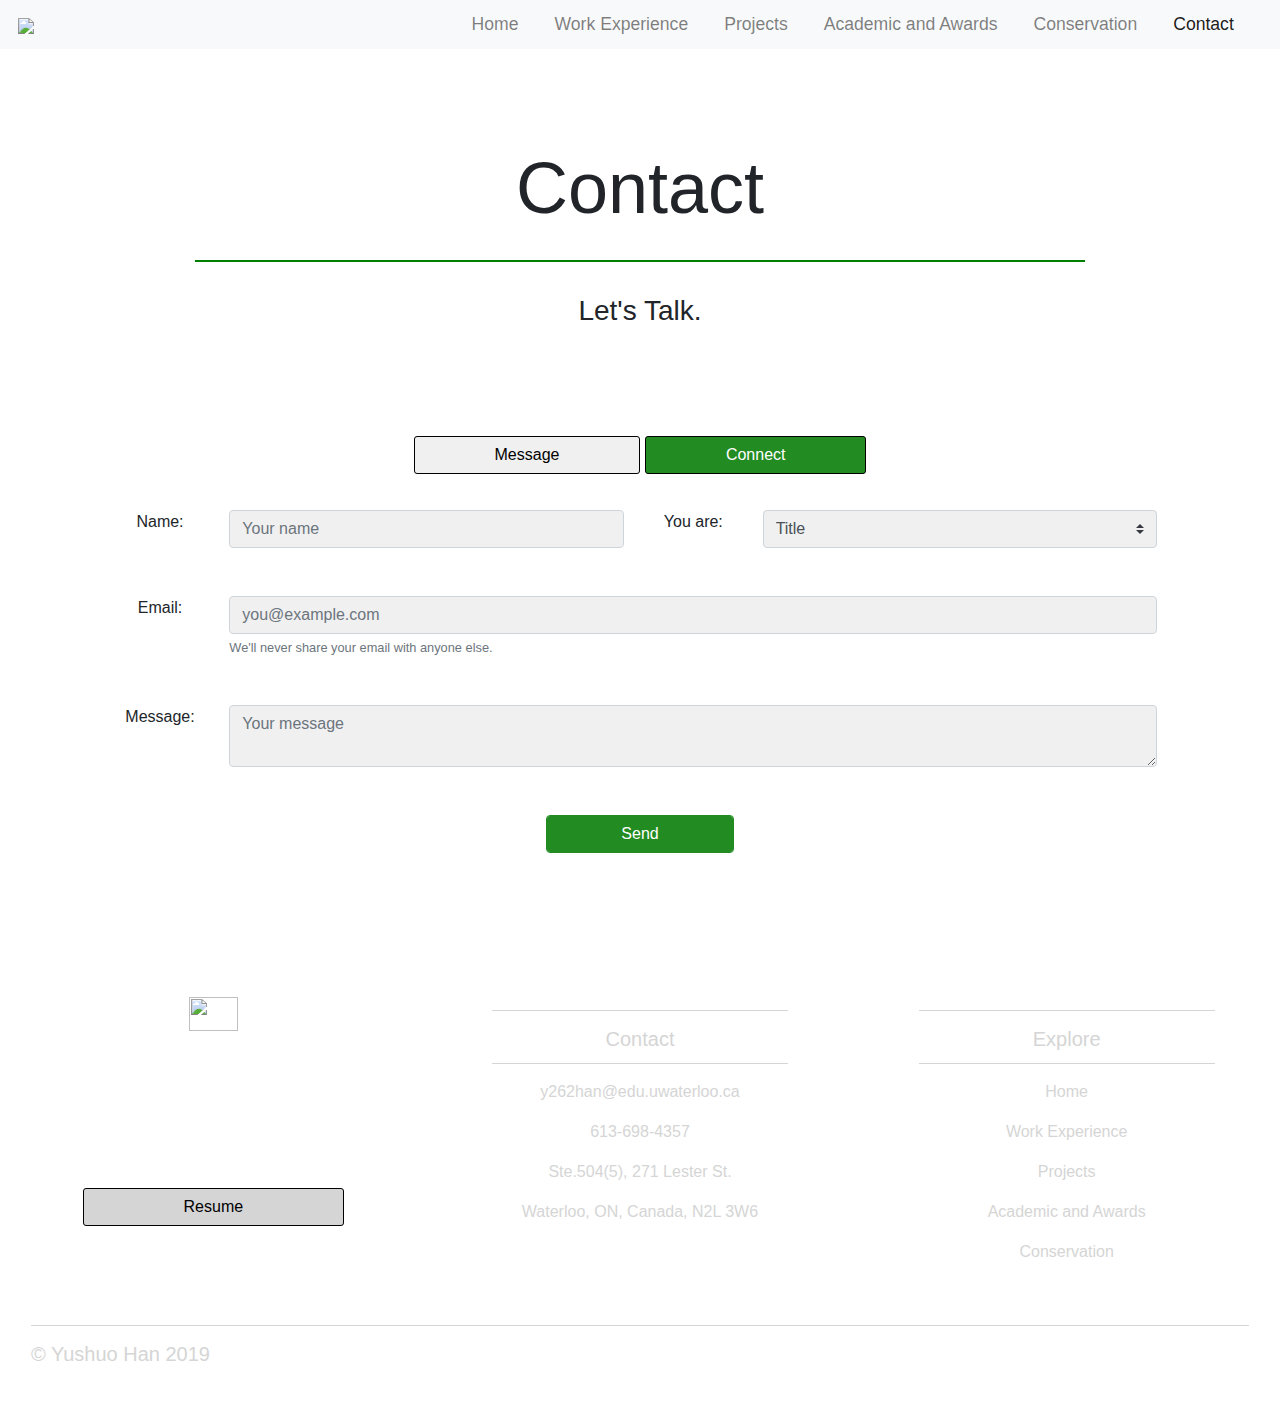
==== Contact.html @ f84a6a72 "Debug contact form" ====
<!DOCTYPE html>
<html lang="en">
<head>
	<meta charset="utf-8">
	<meta name="viewport" content="width=device-width, initial-scale=1">
	<title>Contact</title>
	<link rel="stylesheet" href="https://maxcdn.bootstrapcdn.com/bootstrap/4.0.0/css/bootstrap.min.css">
	<link rel="stylesheet" href="https://cdn.rawgit.com/konpa/devicon/df6431e323547add1b4cf45992913f15286456d3/devicon.min.css">
	<script src="https://ajax.googleapis.com/ajax/libs/jquery/3.3.1/jquery.min.js"></script>
	<script src="https://cdnjs.cloudflare.com/ajax/libs/popper.js/1.12.9/umd/popper.min.js"></script>
	<script src="https://maxcdn.bootstrapcdn.com/bootstrap/4.0.0/js/bootstrap.min.js"></script>
	<script src="https://use.fontawesome.com/releases/v5.0.8/js/all.js"></script>
	<link href="style.css" rel="stylesheet">
	<link rel="stylesheet" href="https://cdnjs.cloudflare.com/ajax/libs/animate.css/3.7.2/animate.min.css" />
</head>
<body>
<!-- Navigation -->
<nav class="navbar navbar-expand-md navbar-light bg-light sticky-top">
<div class="container-fluid">
	<a class="navbar-brand" href="main.html"><img src="img/NewYushuoLogoTrans.png"></a>
	<button class="navbar-toggler" type="button" data-toggle="collapse"
	data-target="#navbarResponsive">
		<span class="navbar-toggler-icon"></span>
	</button>
	<div class="collapse navbar-collapse" id="navbarResponsive">
		<ul class="navbar-nav ml-auto">
			<li class="nav-item">
				<a class="nav-link" href="main.html">Home</a>
			</li>
			<li class="nav-item">
				<a class="nav-link" href="WorkExperience.html">Work Experience</a>
			</li>
			<li class="nav-item">
				<a class="nav-link" href="Projects.html">Projects</a>
			</li>
			<li class="nav-item">
				<a class="nav-link" href="Academics.html">Academic and Awards</a>
			</li>
			<li class="nav-item">
				<a class="nav-link" href="Conservation.html">Conservation</a>
			</li>
			<li class="nav-item active">
				<a class="nav-link" href="Contact.html">Contact</a>
			</li>
		</ul>
	</div>
</div>
</nav>

<!--- contact section -->
<div class="container-fluid padding contact-header">
	<div class="row welcome text-center">
		<div class="col-12">
			<h1 class="display-3 headingstyled">Contact</h1>
		</div>
		<hr>
		<div class="col-12">
			<h3>Let's Talk.</h3>
		</div>
	</div>	
</div>

<div class="container-fluid padding" style="margin-top:20px;">
	<div class="contact-nav">
    	<button type="button" class="btn btn btn-primary contact-btn" id="contactbtn1" onclick="showForm()">Message</button>
    	<button type="button" class="btn btn btn-primary contact-btn" id="contactbtn2" onclick="showConnect()">Connect</button>
	</div>
	<div class="padding text-center" id="msg-form">
		<div class="text-center contact-form">
			<form class="form-horizontal" action="contact-form-handler.php" method="post">
				<div class="row form-group contact-nav">
					<div class="col-lg-1"></div>
					<label for = "contact-name" class="col-lg-1 control-label">Name:</label>
					<div class="col-lg-4">
						<input name="name" type = "text" class="form-control" id="contact-name" 
						placeholder="Your name" style="background-color: #F0F0F0" required>
					</div>
					<label for = "contact-name" class="col-lg-1 control-label">You are:</label>
					<div class="col-lg-4">
						<select name="title" class="custom-select form-control" style="background-color: #F0F0F0">
							<option selected>Title</option>
							<option value="student">Student</option>
							<option value="employer">Employer</option>
							<option value="professor">Professor</option>
							<option value="others">Others</option>
						</select>
					</div>
				</div>
				<div class="row form-group contact-nav">
					<div class="col-lg-1"></div>
					<label for = "contact-email" class="col-lg-1 control-label">Email:</label>
					<div class="col-lg-9">
						<input name="email" type = "email" class="form-control" id="contact-email" placeholder="you@example.com" style="background-color: #F0F0F0" required>
						<small id="emailHelp" class="form-text text-muted" style="text-align: left;">We'll never share your email with anyone else.</small>
					</div>
				</div>
				<div class="row form-group contact-nav">
					<div class="col-lg-1"></div>
					<label for = "contact-msg" class="col-lg-1 control-label">Message:</label>
					<div name="message" class="col-lg-9">
						<textarea class="form-control" row="10" placeholder="Your message" style="background-color: #F0F0F0" required></textarea>
					</div>
				</div>
				<div class="row form-group contact-footer text-center">
					<div class="col-lg-12">
						<input type="submit" class="form-control submitbtn btn btn-primary" value="Send">
					</div>
				</div>
			</form>
		</div>
	</div>
	<div class="row text-center padding" id="connect-page" style="display:none">
		<div class="col-ls-12 col-sm-12 col-md-6 col-xl-6">
			<div class="row" style="transform: translateX(10%); transform: translateY(15%);">
				<div class="col-xs-12 col-sm-6 col-md-4 col-xl-3">
					<a href="https://github.com/shawnhan108" target="_blank"><i class="fab fa-github" id="contact-social-button1"></i></a>
				</div>
				<div class="col-xs-12 col-sm-6 col-md-4 col-xl-3">
					<a href="https://www.linkedin.com/in/yushuo-han/" target="_blank"><i class="fab fa-linkedin" id="contact-social-button2"></i></a>
				</div>
				<div class="col-xs-12 col-sm-6 col-md-4 col-xl-3">
					<a href="https://www.instagram.com/shawnhan108/?hl=en" target="_blank"><i class="fab fa-instagram" id="contact-social-button3"></i></a>
				</div>
				<div class="col-xs-12 col-sm-6 col-md-4 col-xl-3">
					<a href="https://www.facebook.com/shawn.han.771" target="_blank"><i class="fab fa-facebook-square" id="contact-social-button4"></i></a>
				</div>
			</div>
		</div>
		<div class="col-ls-12 col-sm-12 col-md-6 col-xl-6" id="contact-basic-info">
			<p><span class="fas fa-map-marker-alt" style="margin-right: 2em"></span>Waterloo, Canada</p>
			<p><span class="fas fa-envelope" style="margin-right: 2em"></span>y262han@edu.uwaterloo.ca</p>
			<p><span class="fas fa-phone" style="margin-right: 2em"></span>613-698-4357</p>
			<a href="resume.pdf" target="_blank"><p><span class="fas fa-copy" style="margin-right: 2em"></span>Resume</p></a>
		</div>
	</div>
</div>
<script>
	function showConnect(){
		document.getElementById("msg-form").style.display='none';
		document.getElementById("connect-page").style.display='';
		document.getElementById("contactbtn1").style.color = "white";
		document.getElementById("contactbtn1").style.backgroundColor = "#228B22";
		document.getElementById("contactbtn2").style.color = "#000000";
		document.getElementById("contactbtn2").style.backgroundColor = "#F0F0F0";
	}
	function showForm(){
		document.getElementById("msg-form").style.display='';
		document.getElementById("connect-page").style.display='none';
		document.getElementById("contactbtn1").style.color = "#000000";
		document.getElementById("contactbtn1").style.backgroundColor = "#F0F0F0";
		document.getElementById("contactbtn2").style.color = "white";
		document.getElementById("contactbtn2").style.backgroundColor = "#228B22";
	}
</script>

<!--- Footer -->
<footer>
	<div class="container-fluid padding">
		<div class="row text-center">
			<div class="col-md-4">
				<img src="img/FooterLogo.png" id="footer_logo">
				<div class="row">
					<div class="col-md-3 padding">
						<a href="https://github.com/shawnhan108" target="_blank"><i class="fab fa-github"></i></a>
					</div>
					<div class="col-md-3 padding">
						<a href="https://www.linkedin.com/in/yushuo-han/" target="_blank"><i class="fab fa-linkedin"></i></a>
					</div>
					<div class="col-md-3 padding">
						<a href="https://www.facebook.com/shawn.han.771" target="_blank"><i class="fab fa-facebook-square"></i></a>
					</div>
					<div class="col-md-3">
						<a href="https://www.instagram.com/shawnhan108/?hl=en" target="_blank"><i class="fab fa-instagram" id="ins-icon-small"></i></a>
					</div>
				</div>
				<a href="resume.pdf" target="_blank"><button type="button" class="btn footerbtn">Resume</button></a>
			</div>
			<div class="col-md-4">
				<hr class="light">
				<h5>Contact</h5>
				<hr class="light">
				<p>y262han@edu.uwaterloo.ca</p>
				<p>613-698-4357</p>
				<p>Ste.504(5), 271 Lester St.</p>
				<p>Waterloo, ON, Canada, N2L 3W6 </p>
			</div>
			<div class="col-md-4">
				<hr class="light">
				<h5>Explore</h5>
				<hr class="light">
				<a href="main.html"><p class="footerLink">Home</p></a>
				<a href="WorkExperience.html"><p class="footerLink">Work Experience</p></a>
				<a href="Projects.html"><p class="footerLink">Projects</p></a>
				<a href="Academics.html"><p class="footerLink">Academic and Awards</p></a>
				<a href="Conservation.html"><p class="footerLink">Conservation</p></a>
			</div>
		</div>
		<div class="col-12">
			<hr class="light-100">
			<h5>&copy; Yushuo Han 2019</h5>
		</div>
	</div>
</footer>

</body>
</html>
---- style.css ----
@import url('https://fonts.googleapis.com/css?family=Poppins:400,500,700');
@import url('https://fonts.googleapis.com/css?family=Raleway')
@import url('https://fonts.googleapis.com/css?family=Oswald')
html, body{
  height:100%;
  width: 100%;
  font-family: 'Poppins', sans-serif;
  color: #222;
}
.navbar{
  padding:.2rem;
}
.navbar-nav li{
  padding-right:20px;
}
.nav-link{
  font-size: 1.1em !important;
}
.carousel-inner img{
  width: 100%;
  height: 100%;
}
.carousel-caption{
  position: absolute;
  top: 35%;
  transform: translateY(-100%);
  transform: translateX(+30%);
}
.carousel-caption h1{
  font-size: 500%;
  text-transform: uppercase;
  text-shadow: 1px 1px 10px #100;
}
.carousel-caption h3{
  font-size: 200%;
  font-weight: 500;
  text-shadow: 1px 1px 10px #000;
  padding-bottom: 1rem;
}
.btn-primary{
  background-color: #228B22;
  border: 1px solid #228B22;
}
.btn-primary:hover{
  background-color: #006400;
  border: 1px solid #006400;
}
.footerbtn{
  border-radius: 3px;
  border: solid #000 1px;
  padding-left: 100px;
  padding-right:100px;
  background-color: #D5D5D5;
}
.submitbtn{
  position:center;
  width:15%;
}
.footerbtn:hover{
  background-color: #fff;
}
#uwlogo{
  height: 100%;
  width: 50%;
}
#footer_logo{
  height: 35%;
  width: 35%;
}
.contact-btn{
  border-radius: 3px;
  border: solid #000 1px;
  padding-left: 80px;
  padding-right:80px;
  margin-bottom: 20px;
}
.contact-btn:hover{
  background-color: #006400;
  border: 1px solid #006400;
}
.gitbtn{
  border-radius: 3px;
  border: solid #000 1px;
  padding-left: 20px;
  padding-right:20px;
  margin-bottom: 10px;
  margin-left: 30px;
  margin-right: 20px;
  background-color: #228B22;
}
.gitbtn:hover{
  background-color: #000000;
}
#contactbtn1{
  color: #000000;
  background-color: #F0F0F0;
}
#contactbtn2{
  background-color: #228B22;
}
.contact-nav{
  text-align: center;
}
.contact-form{
  text-align: center;
}
.text-button{
  border-radius: 9px;
  font-family: 'Oswald', sans-serif;
  color: #228B22;
  font-size: 135%;
  padding: 8px 60px;
  border: solid #000 2px;
  text-decoration: none;
}
#textbox1, #textbox2, #textbox3{
  animation-delay: .3s;
}
#work1, #work2{
  animation-duration: 2s;
}
.fa-edit,.fa-star,.fa-wrench{
  font-size: 2rem;
}
.card{
  border: 2px solid #008000;
}
.about-card-title{
  color: #008000;
}
.padding {
  padding-bottom: 2rem;
}
.welcome{
  width: 75%;
  margin: 0 auto;
  padding-top: 2rem;
}
.welcome hr{
  border-top: 2px solid #008000;
  width: 95%;
  margin-top: .3rem;
  margin-bottom: 1rem;
}
.devicon-python-plain{
  font-size: 5rem;
}
.devicon-java-plain{
  font-size: 5rem;
}
.devicon-c-plain-wordmark{
  font-size: 5rem;
}
.devicon-html5-plain{
  font-size: 5rem;
}
.devicon-css3-plain{
  font-size: 5rem;
}
.devicon-javascript-plain{
  font-size: 5rem;
}
.devicon-mysql-plain{
  font-size: 5rem;
}
.devicon-bootstrap-plain{
  font-size: 5rem;
}
.devicon-react-original{
  font-size: 5rem;
}
.devicon-python-plain, .devicon-java-plain, .devicon-nodejs-plain, .devicon-c-plain-wordmark, .devicon-angularjs-plain, .devicon-html5-plain, .devicon-css3-plain, .devicon-javascript-plain, .devicon-mysql-plain, .devicon-bootstrap-plain, .devicon-react-original{
  font-size: 4em;
  margin: 1rem;
}
.fa-github, .fa-linkedin, .fa-facebook-square, .fa-instagram{
  font-size:2.5em;
  margin: 2rem;
}
#contact-social-button1,#contact-social-button2,#contact-social-button3,#contact-social-button4{
  font-size:4em;
  margin: 1rem;
}
#contact-social-button1{
  color: #000;
}
#contact-social-button2{
  color: #0573A6;
}
#contact-social-button3{
  color: #A43F7D;
}
#contact-social-button4{
  color: #4166BC;
}
#contact-social-button1:hover{
  color: #69706B;
}
#contact-social-button2:hover{
  color: #5063f4;
}
#contact-social-button3:hover{
  color: #aa77b2;
}
#contact-social-button4:hover{
  color: #495ad8;
}
.contact-header{
  background: url(img/contact_header.jpg) no-repeat;
  background-size: cover;
  background: filter: brightness(150%);
  padding-top: 3rem;
  padding-bottom: 4rem;
}
.work-exp-header{
  background: url(img/work_exp_header.jpg) no-repeat;
  background-size: cover;
  position: center;
  background: filter: brightness(150%);
  padding-top: 3rem;
  padding-bottom: 4rem;
}
.academic-header{
  background: url(img/academic_cover.jpg) no-repeat;
  background-size: cover;
  position: center;
  background: filter: brightness(150%);
  padding-top: 3rem;
  padding-bottom: 4rem;
}
.projects-header{
  background: url(img/projects_cover.jpg) no-repeat;
  background-size: cover;
  position: center;
  background: filter: brightness(150%);
  padding-top: 3rem;
  padding-bottom: 4rem;
}
.conservation-header{
  background: url(img/Conservation_Cover.jpg) no-repeat;
  background-size: cover;
  position: center;
  background: filter: brightness(150%);
  padding-top: 5rem;
  padding-bottom: 6rem;
}
.work-exp-button{
  border-radius: 5px;
  border: solid #000 1px;
  padding-left: 100px;
  padding-right:100px;
}
#contact-basic-info{
  text-align: left; 
  margin-top: 2em;
  transform: translateX(20%);
}
.fa-github:hover, .fa-linkedin:hover, .fa-facebook-square:hover{
  color: #fff;
}
#ins-icon-small{
  color: #D5D5D5;
}
#ins-icon-small:hover{
  color: #fff;
}
.fun{
  width: 100%;
  margin-bottom: 2rem;
}
.gif{
  max-width: 100%;
}
.social a{
  font-size: 4.5em;
  padding: 3rem;
}
.fa-facebook{
  color: #3b5998;
}
.fa-twitter {
  color: #00aced;
}
.fa-google-plus-g{
  color: #dd4b39;
}
.fa-instagram{
  color: #517fa4;
}
.fa-youtube{
  color: #bb0000;
}

.fa-facebook:hover, .fa-twitter:hover, .fa-google-plus-g:hover, .fa-instagram:hover, .fa-youtube:hover{
  color: #d5d5d5;
}

footer{
  background: url(img/footerImg.jpg) no-repeat;
  color: #d5d5d5;
  padding-top: 2rem;
  background-size: cover;
  background: filter: brightness(50%);
}
footer::before {
    display: block;
    position: absolute;
    background-color: #000;
    opacity: 0.1;
    width: 100%;
    height: 100%;
    filter: contrast(50%);
}
hr.light{
  border-top: 1px solid #d5d5d5;
  width: 75%;
  margin-top: .8rem;
  margin-bottom: 1rem;
}
footer a{
  color: #d5d5d5;
}
footer a:hover{
  color:white;
}
hr.light-100{
  border-top: 1px solid #d5d5d5;
  width: 100%;
  margin-top: .8rem;
  margin-bottom: 1rem;
}

/*---Media Queries --*/
@media (max-width: 992px) {
  .social a{
    font-size: 4em;
    padding: 2rem;
  }
  .contact-submit{
    transform: translateX(150%);
  }

  }
@media (max-width: 768px) {
  .carousel-caption{
  top: 45%;
  }
  .carousel-caption h1{
    font-size: 350%;
  }
  .carousel-caption h3{
    font-size: 140%;
    font-weight: 400;
    padding-bottom: .2rem;
  }
  .carousel-caption .btn{
    font-size: 95%;
    padding: 8px 14px;
  }
  .display-4, .display-3{
    font-size: 200%;
  }

  .social a{
    font-size: 2.5em;
    padding:1.2rem;
  }
}
@media (max-width: 576px) {
  .carousel-caption{
  top: 40%;
  }
  .carousel-caption h1{
    font-size: 250%;
  }
  .carousel-caption h3{
    font-size: 110%;
  }
  .carousel-caption .btn{
    font-size: 90%;
    padding: 4px 8px;
  }
  .carousel-indicators{
    display:none;
  }
  .display-4, .display-3{
    font-size: 160%;
  }
  .social a{
    font-size: 2em;
    padding:.7rem;
  }
}


/*---Firefox Bug Fix --*/
.carousel-item {
  transition: -webkit-transform 0.5s ease;
  transition: transform 0.5s ease;
  transition: transform 0.5s ease, -webkit-transform 0.5s ease;
  -webkit-backface-visibility: visible;
  backface-visibility: visible;
}
/*--- Fixed Background Image --*/
figure {
  position: relative;
  width: 100%;
  height: 60%;
  margin: 0!important;
}
.fixed-wrap {
  clip: rect(0, auto, auto, 0);
  position: absolute;
  top: 0;
  left: 0;
  width: 100%;
  height: 100%;
}
#fixed {
  background-image: url('img/mac.png');
  position: fixed;
  display: block;
  top: 0;
  left: 0;
  width: 100%;
  height: 100%;
  background-size: cover;
  background-position: center center;
  -webkit-transform: translateZ(0);
          transform: translateZ(0);
  will-change: transform;
}
/*--- Bootstrap Padding Fix --*/
[class*="col-"] {
    padding: 1rem;
}



/*
Extra small (xs) devices (portrait phones, less than 576px)
No media query since this is the default in Bootstrap

Small (sm) devices (landscape phones, 576px and up)
@media (min-width: 576px) { ... }

Medium (md) devices (tablets, 768px and up)
@media (min-width: 768px) { ... }

Large (lg) devices (desktops, 992px and up)
@media (min-width: 992px) { ... }

Extra (xl) large devices (large desktops, 1200px and up)
@media (min-width: 1200px) { ... }
*/
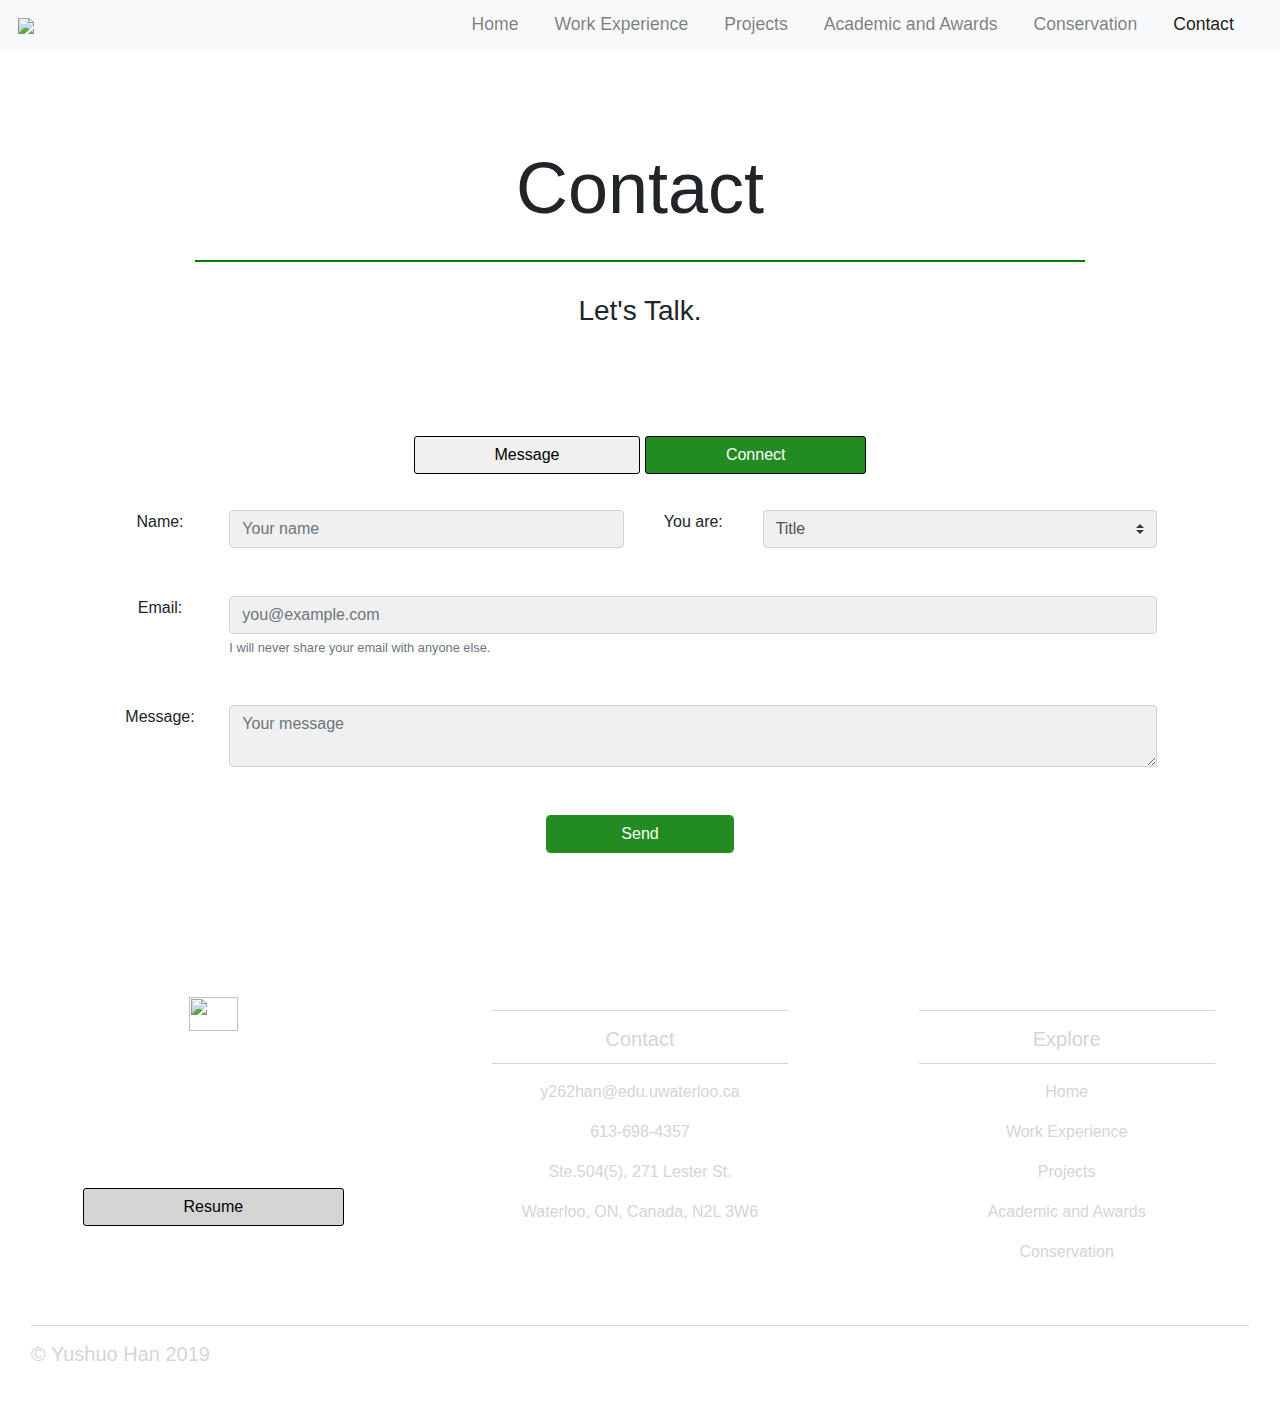
==== commit 79a13060: "Testing contact.html" ====
--- a/Contact.html
+++ b/Contact.html
@@ -67,7 +67,7 @@
 	</div>
 	<div class="padding text-center" id="msg-form">
 		<div class="text-center contact-form">
-			<form class="form-horizontal" action="contact-form-handler.php" method="post">
+			<form class="form-horizontal" action="http://formspree.io/y262han@edu.uwaterloo.ca" method="POST">
 				<div class="row form-group contact-nav">
 					<div class="col-lg-1"></div>
 					<label for = "contact-name" class="col-lg-1 control-label">Name:</label>
@@ -90,15 +90,15 @@
 					<div class="col-lg-1"></div>
 					<label for = "contact-email" class="col-lg-1 control-label">Email:</label>
 					<div class="col-lg-9">
-						<input name="email" type = "email" class="form-control" id="contact-email" placeholder="you@example.com" style="background-color: #F0F0F0" required>
-						<small id="emailHelp" class="form-text text-muted" style="text-align: left;">We'll never share your email with anyone else.</small>
+						<input name="_replyto" type = "email" class="form-control" id="contact-email" placeholder="you@example.com" style="background-color: #F0F0F0" required>
+						<small id="emailHelp" class="form-text text-muted" style="text-align: left;">I will never share your email with anyone else.</small>
 					</div>
 				</div>
 				<div class="row form-group contact-nav">
 					<div class="col-lg-1"></div>
 					<label for = "contact-msg" class="col-lg-1 control-label">Message:</label>
 					<div name="message" class="col-lg-9">
-						<textarea class="form-control" row="10" placeholder="Your message" style="background-color: #F0F0F0" required></textarea>
+						<textarea class="form-control" name="body" row="10" placeholder="Your message" style="background-color: #F0F0F0" required></textarea>
 					</div>
 				</div>
 				<div class="row form-group contact-footer text-center">
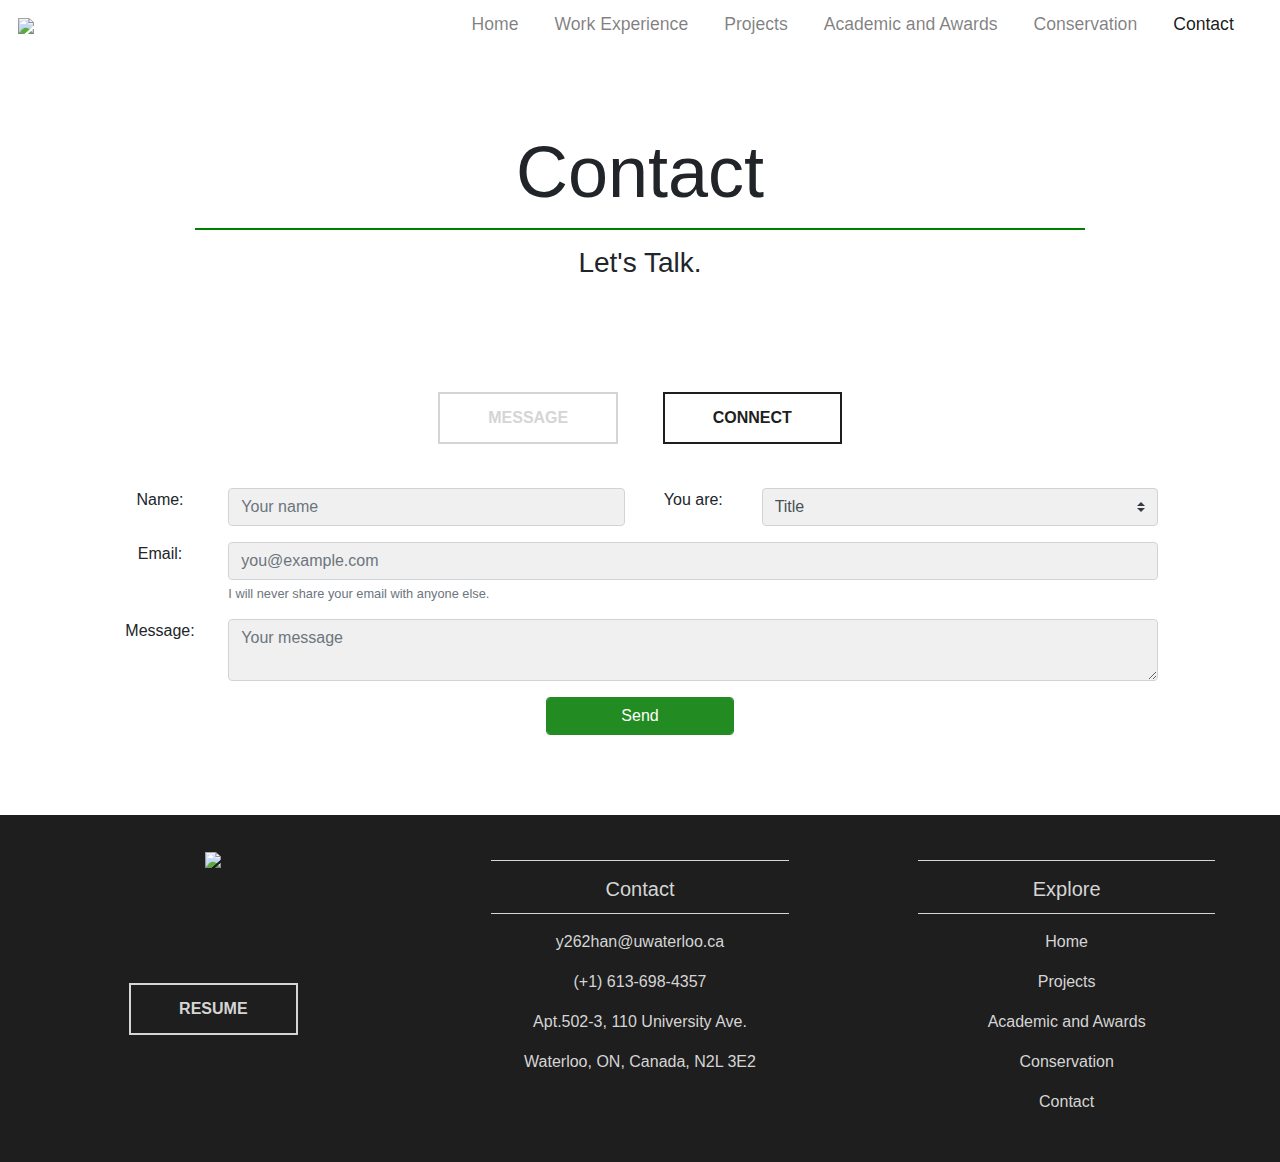
==== commit 20111749: "Update Contact.html" ====
--- a/Contact.html
+++ b/Contact.html
@@ -2,6 +2,7 @@
 <html lang="en">
 <head>
 	<meta charset="utf-8">
+	<meta name="referrer" content="origin"/>
 	<meta name="viewport" content="width=device-width, initial-scale=1">
 	<title>Contact</title>
 	<link rel="stylesheet" href="https://maxcdn.bootstrapcdn.com/bootstrap/4.0.0/css/bootstrap.min.css">
@@ -15,10 +16,12 @@
 </head>
 <body>
 <!-- Navigation -->
-<nav class="navbar navbar-expand-md navbar-light bg-light sticky-top">
-<div class="container-fluid">
-	<a class="navbar-brand" href="main.html"><img src="img/NewYushuoLogoTrans.png"></a>
-	<button class="navbar-toggler" type="button" data-toggle="collapse"
+<nav class="navbar navbar-expand-md navbar-light sticky-top" style="background-color: #ffffff">
+	<div class="container-fluid">
+		<a class="navbar-brand" href="main.html">
+			<div class="mylogo" ><img src="img/newlogo.png" class="mylogo"></div>
+		</a>
+		<button class="navbar-toggler" type="button" data-toggle="collapse"
 	data-target="#navbarResponsive">
 		<span class="navbar-toggler-icon"></span>
 	</button>
@@ -62,9 +65,10 @@
 
 <div class="container-fluid padding" style="margin-top:20px;">
 	<div class="contact-nav">
-    	<button type="button" class="btn btn btn-primary contact-btn" id="contactbtn1" onclick="showForm()">Message</button>
-    	<button type="button" class="btn btn btn-primary contact-btn" id="contactbtn2" onclick="showConnect()">Connect</button>
-	</div>
+    	<button type="button" class="resumebtn" onclick="showForm()">Message</button>
+    	<button type="button" class="resumebtn2" onclick="showConnect()">Connect</button>
+	</div>
+	<br>
 	<div class="padding text-center" id="msg-form">
 		<div class="text-center contact-form">
 			<form class="form-horizontal" action="http://formspree.io/y262han@edu.uwaterloo.ca" method="POST">
@@ -128,8 +132,8 @@
 		</div>
 		<div class="col-ls-12 col-sm-12 col-md-6 col-xl-6" id="contact-basic-info">
 			<p><span class="fas fa-map-marker-alt" style="margin-right: 2em"></span>Waterloo, Canada</p>
-			<p><span class="fas fa-envelope" style="margin-right: 2em"></span>y262han@edu.uwaterloo.ca</p>
-			<p><span class="fas fa-phone" style="margin-right: 2em"></span>613-698-4357</p>
+			<p><span class="fas fa-envelope" style="margin-right: 2em"></span>y262han@uwaterloo.ca</p>
+			<p><span class="fas fa-phone" style="margin-right: 2em"></span>(+1)613-698-4357</p>
 			<a href="resume.pdf" target="_blank"><p><span class="fas fa-copy" style="margin-right: 2em"></span>Resume</p></a>
 		</div>
 	</div>
@@ -158,7 +162,7 @@
 	<div class="container-fluid padding">
 		<div class="row text-center">
 			<div class="col-md-4">
-				<img src="img/FooterLogo.png" id="footer_logo">
+				<img src="img/FooterLogo.png" class="mylogo">
 				<div class="row">
 					<div class="col-md-3 padding">
 						<a href="https://github.com/shawnhan108" target="_blank"><i class="fab fa-github"></i></a>
@@ -173,31 +177,27 @@
 						<a href="https://www.instagram.com/shawnhan108/?hl=en" target="_blank"><i class="fab fa-instagram" id="ins-icon-small"></i></a>
 					</div>
 				</div>
-				<a href="resume.pdf" target="_blank"><button type="button" class="btn footerbtn">Resume</button></a>
+				<a href="resume.pdf" target="_blank"><button type="button" class="resumebtn footer-resumebtn">Resume</button></a>
 			</div>
 			<div class="col-md-4">
 				<hr class="light">
 				<h5>Contact</h5>
 				<hr class="light">
-				<p>y262han@edu.uwaterloo.ca</p>
-				<p>613-698-4357</p>
-				<p>Ste.504(5), 271 Lester St.</p>
-				<p>Waterloo, ON, Canada, N2L 3W6 </p>
+				<p>y262han@uwaterloo.ca</p>
+				<p>(+1) 613-698-4357</p>
+				<p>Apt.502-3, 110 University Ave.</p>
+				<p>Waterloo, ON, Canada, N2L 3E2 </p>
 			</div>
 			<div class="col-md-4">
 				<hr class="light">
 				<h5>Explore</h5>
 				<hr class="light">
 				<a href="main.html"><p class="footerLink">Home</p></a>
-				<a href="WorkExperience.html"><p class="footerLink">Work Experience</p></a>
 				<a href="Projects.html"><p class="footerLink">Projects</p></a>
 				<a href="Academics.html"><p class="footerLink">Academic and Awards</p></a>
 				<a href="Conservation.html"><p class="footerLink">Conservation</p></a>
-			</div>
-		</div>
-		<div class="col-12">
-			<hr class="light-100">
-			<h5>&copy; Yushuo Han 2019</h5>
+				<a href="Contact.html"><p class="footerLink">Contact</p></a>
+			</div>
 		</div>
 	</div>
 </footer>
--- a/style.css
+++ b/style.css
@@ -16,6 +16,69 @@
 .nav-link{
   font-size: 1.1em !important;
 }
+
+.resumebtn {
+  box-sizing: border-box;
+  appearance: none;
+  background-color: transparent;
+  border: 2px solid #D5D5D5;
+  color: #D5D5D5;
+  cursor: pointer;
+  align-self: center;
+  font-size: 1rem;
+  font-weight: 400;
+  line-height: 1;
+  margin: 20px;
+  padding: 1em 3em;
+  text-decoration: none;
+  text-align: center;
+  text-transform: uppercase;
+  font-family: 'Montserrat', sans-serif;
+  font-weight: 700;
+}
+.resumebtn:hover, .resumebtn:focus {
+  color: #fff;
+  outline: 0;
+}
+
+.resumebtn2 {
+  box-sizing: border-box;
+  appearance: none;
+  background-color: transparent;
+  border: 2px solid #1e1e1e;
+  color: #1e1e1e;
+  cursor: pointer;
+  align-self: center;
+  font-size: 1rem;
+  font-weight: 400;
+  line-height: 1;
+  margin: 20px;
+  padding: 1em 3em;
+  text-decoration: none;
+  text-align: center;
+  text-transform: uppercase;
+  font-family: 'Montserrat', sans-serif;
+  font-weight: 700;
+  transition: box-shadow 300ms ease-in-out, color 300ms ease-in-out;
+}
+
+.resumebtn2:hover, .resumebtn2:focus {
+  color: #1e1e1e;
+  outline: 0;
+  box-shadow: 0 0 40px 40px #1e1e1e inset;
+  color: #d5d5d5;
+  outline: 0;
+}
+
+.footer-resumebtn {
+  transition: box-shadow 300ms ease-in-out, color 300ms ease-in-out;
+}
+.footer-resumebtn:hover {
+  box-shadow: 0 0 40px 40px #D5D5D5 inset;
+  color: #1e1e1e;
+  outline: 0;
+}
+
 .carousel-inner img{
   width: 100%;
   height: 100%;
@@ -40,6 +103,12 @@
 .btn-primary{
   background-color: #228B22;
   border: 1px solid #228B22;
+}
+
+.imgmiddle{
+  display: flex; 
+  align-items: center; 
+  justify-content: center;
 }
 .btn-primary:hover{
   background-color: #006400;
@@ -63,10 +132,6 @@
   height: 100%;
   width: 50%;
 }
-#footer_logo{
-  height: 35%;
-  width: 35%;
-}
 .contact-btn{
   border-radius: 3px;
   border: solid #000 1px;
@@ -79,17 +144,33 @@
   border: 1px solid #006400;
 }
 .gitbtn{
-  border-radius: 3px;
-  border: solid #000 1px;
-  padding-left: 20px;
-  padding-right:20px;
   margin-bottom: 10px;
   margin-left: 30px;
   margin-right: 20px;
-  background-color: #228B22;
-}
-.gitbtn:hover{
-  background-color: #000000;
+  box-sizing: border-box;
+  appearance: none;
+  background-color: transparent;
+  border: 2px solid #1e1e1e;
+  color: #1e1e1e;
+  cursor: pointer;
+  align-self: center;
+  font-size: 1rem;
+  font-weight: 400;
+  line-height: 1;
+  padding: 0.5em 0.5em;
+  text-decoration: none;
+  text-align: center;
+  text-transform: uppercase;
+  font-family: 'Montserrat', sans-serif;
+  font-weight: 700;
+  transition: box-shadow 300ms ease-in-out, color 300ms ease-in-out;
+}
+.gitbtn:hover, .gitbtn:focus{
+  color: #1e1e1e;
+  outline: 0;
+  box-shadow: 0 0 40px 40px #1e1e1e inset;
+  color: #d5d5d5;
+  outline: 0;
 }
 #contactbtn1{
   color: #000000;
@@ -166,10 +247,14 @@
 .devicon-bootstrap-plain{
   font-size: 5rem;
 }
+.deviconsize{
+  height: 50px;
+  width: 20px;
+}
 .devicon-react-original{
   font-size: 5rem;
 }
-.devicon-python-plain, .devicon-java-plain, .devicon-nodejs-plain, .devicon-c-plain-wordmark, .devicon-angularjs-plain, .devicon-html5-plain, .devicon-css3-plain, .devicon-javascript-plain, .devicon-mysql-plain, .devicon-bootstrap-plain, .devicon-react-original{
+.devicon-python-plain, .devicon-mongodb-plain, .devicon-java-plain, .devicon-nodejs-plain, .devicon-c-plain-wordmark, .devicon-angularjs-plain, .devicon-html5-plain, .devicon-css3-plain, .devicon-javascript-plain, .devicon-mysql-plain, .devicon-bootstrap-plain, .devicon-react-original{
   font-size: 4em;
   margin: 1rem;
 }
@@ -296,7 +381,7 @@
 }
 
 footer{
-  background: url(img/footerImg.jpg) no-repeat;
+  background-color: #1E1E1E;
   color: #d5d5d5;
   padding-top: 2rem;
   background-size: cover;
@@ -331,7 +416,12 @@
 }
 
 /*---Media Queries --*/
-@media (max-width: 992px) {
+@media screen and (max-width: 3000px) {
+  img.mylogo{
+    height: 110px;
+  }
+}
+@media screen and (max-width: 1150px) {
   .social a{
     font-size: 4em;
     padding: 2rem;
@@ -339,9 +429,11 @@
   .contact-submit{
     transform: translateX(150%);
   }
-
-  }
-@media (max-width: 768px) {
+  img.mylogo{
+    height: 80px;
+  }
+}
+@media screen and (max-width: 768px) {
   .carousel-caption{
   top: 45%;
   }
@@ -360,21 +452,30 @@
   .display-4, .display-3{
     font-size: 200%;
   }
-
   .social a{
     font-size: 2.5em;
     padding:1.2rem;
   }
-}
-@media (max-width: 576px) {
+  img.mylogo{
+    height: 70px;
+  }
+}
+@media screen and (max-width: 576px) {
   .carousel-caption{
-  top: 40%;
+  top: 25%;
+  }
+  img.mylogo{
+    height: 40px;
   }
   .carousel-caption h1{
-    font-size: 250%;
+    font-size: 200%;
+  }
+  .navbar-brand img{
+    height: 60%;
+    width: 60%;
   }
   .carousel-caption h3{
-    font-size: 110%;
+    font-size: 65%;
   }
   .carousel-caption .btn{
     font-size: 90%;
@@ -383,16 +484,35 @@
   .carousel-indicators{
     display:none;
   }
-  .display-4, .display-3{
+  .display-4{
     font-size: 160%;
+  }
+  .display-3{
+    font-size: 350%;
   }
   .social a{
     font-size: 2em;
     padding:.7rem;
   }
-}
-
-
+  #uwlogo{
+    height:110%;
+    width: 90%;
+  }
+  .submitbtn{
+  position:center;
+  width:25%;
+}
+  .projectunit{
+    transform: translateX(-10%);
+  }
+  @media screen {
+    .carousel-caption{
+    top: 25%;
+    }
+    img.mylogo{
+      width: 100px;
+    }
+  }
 /*---Firefox Bug Fix --*/
 .carousel-item {
   transition: -webkit-transform 0.5s ease;
